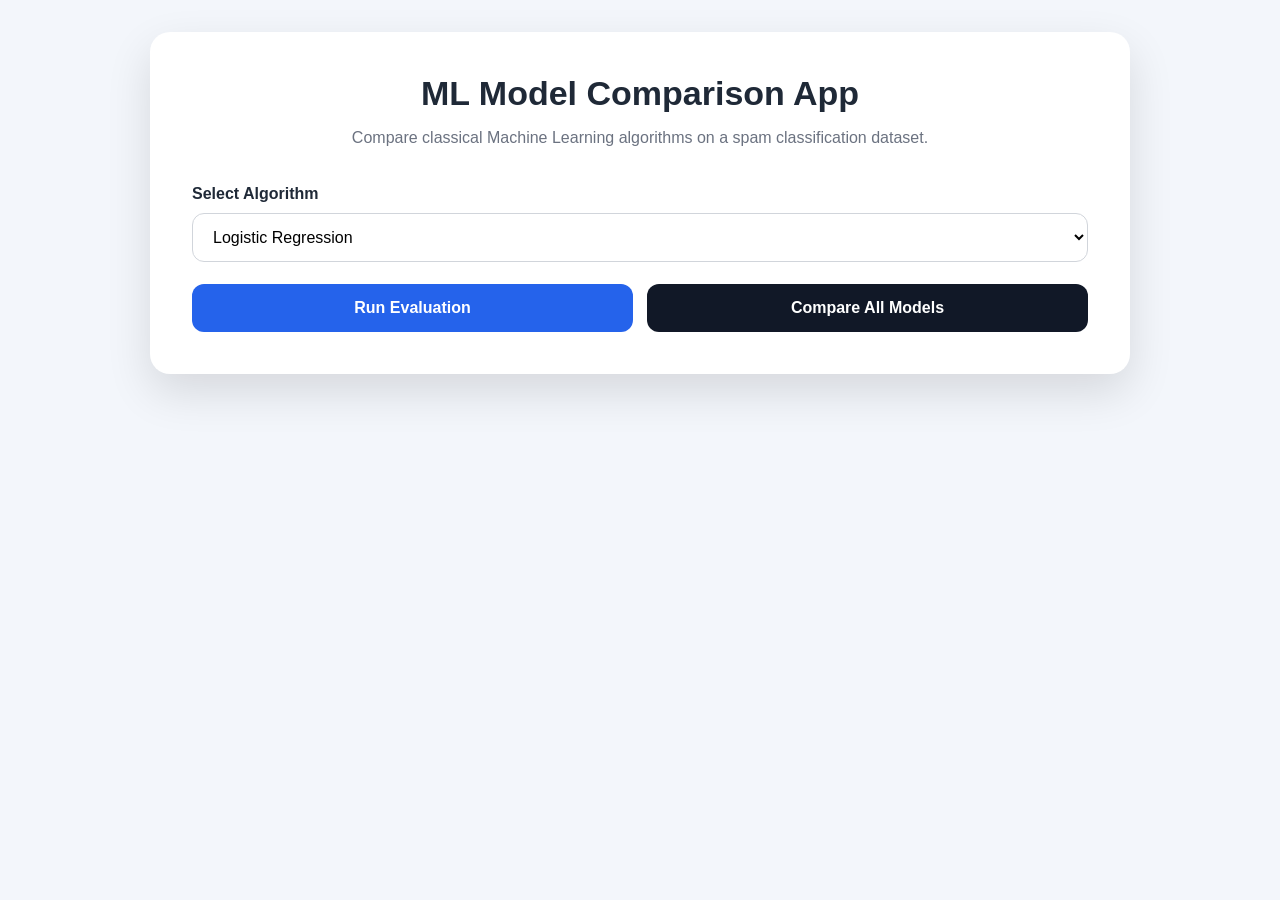
==== frontend/index.html @ 26bec8a7 "Add backend API tests" ====
<!DOCTYPE html>
<html lang="en">
<head>
    <meta charset="UTF-8">
    <meta name="viewport" content="width=device-width, initial-scale=1.0">
    <title>ML Model Comparison App</title>
    <link rel="stylesheet" href="style.css">
</head>
<body>
    <main class="container">
        <section class="card">
            <h1>ML Model Comparison App</h1>
            <p class="subtitle">
                Compare classical Machine Learning algorithms on a spam classification dataset.
            </p>

            <div class="form-group">
                <label for="modelSelect">Select Algorithm</label>
                <select id="modelSelect">
                    <option value="logistic_regression">Logistic Regression</option>
                    <option value="knn">K-Nearest Neighbors</option>
                    <option value="decision_tree">Decision Tree</option>
                    <option value="random_forest">Random Forest</option>
                    <option value="linear_svm">Linear SVM</option>
                    <option value="naive_bayes">Naive Bayes</option>
                </select>
            </div>

            <div class="button-group">
                <button id="evaluateButton">Run Evaluation</button>
                <button id="compareButton" class="secondary">Compare All Models</button>
            </div>

            <div id="loading" class="loading hidden">Training and evaluating model...</div>
            <div id="error" class="error hidden"></div>

            <section id="singleResult" class="result-card hidden">
                <h2>Model Result</h2>
                <p><strong>Model:</strong> <span id="modelName"></span></p>

                <div class="metrics-grid">
                    <div class="metric">
                        <span>Accuracy</span>
                        <strong id="accuracy"></strong>
                    </div>
                    <div class="metric">
                        <span>Precision</span>
                        <strong id="precision"></strong>
                    </div>
                    <div class="metric">
                        <span>Recall</span>
                        <strong id="recall"></strong>
                    </div>
                    <div class="metric">
                        <span>F1 Score</span>
                        <strong id="f1Score"></strong>
                    </div>
                </div>

                <h3>Confusion Matrix</h3>
                <table class="matrix-table">
                    <tr>
                        <th></th>
                        <th>Predicted Ham</th>
                        <th>Predicted Spam</th>
                    </tr>
                    <tr>
                        <th>Actual Ham</th>
                        <td id="cm00"></td>
                        <td id="cm01"></td>
                    </tr>
                    <tr>
                        <th>Actual Spam</th>
                        <td id="cm10"></td>
                        <td id="cm11"></td>
                    </tr>
                </table>
            </section>

            <section id="comparisonResult" class="result-card hidden">
                <h2>Model Comparison</h2>
                <table class="comparison-table">
                    <thead>
                        <tr>
                            <th>Model</th>
                            <th>Accuracy</th>
                            <th>Precision</th>
                            <th>Recall</th>
                            <th>F1</th>
                        </tr>
                    </thead>
                    <tbody id="comparisonTableBody"></tbody>
                </table>
            </section>
        </section>
    </main>

    <script src="app.js"></script>
</body>
</html>
---- frontend/style.css ----
* {
    box-sizing: border-box;
}

body {
    margin: 0;
    font-family: Arial, sans-serif;
    background: #f3f6fb;
    color: #1f2937;
}

.container {
    min-height: 100vh;
    padding: 32px;
    display: flex;
    justify-content: center;
    align-items: flex-start;
}

.card {
    width: 100%;
    max-width: 980px;
    background: #ffffff;
    padding: 42px;
    border-radius: 20px;
    box-shadow: 0 18px 45px rgba(0, 0, 0, 0.12);
}

h1 {
    margin: 0 0 12px;
    font-size: 34px;
    text-align: center;
}

.subtitle {
    margin: 0 0 34px;
    color: #6b7280;
    text-align: center;
    line-height: 1.6;
}

.form-group {
    margin-bottom: 22px;
}

label {
    display: block;
    margin-bottom: 10px;
    font-weight: 700;
}

select {
    width: 100%;
    padding: 14px 16px;
    border: 1px solid #d1d5db;
    border-radius: 12px;
    font-size: 16px;
    background: white;
}

select:focus {
    outline: none;
    border-color: #2563eb;
    box-shadow: 0 0 0 4px rgba(37, 99, 235, 0.15);
}

.button-group {
    display: grid;
    grid-template-columns: 1fr 1fr;
    gap: 14px;
}

button {
    width: 100%;
    padding: 15px;
    border: none;
    border-radius: 12px;
    background: #2563eb;
    color: white;
    font-size: 16px;
    font-weight: 800;
    cursor: pointer;
}

button:hover {
    background: #1d4ed8;
}

button.secondary {
    background: #111827;
}

button.secondary:hover {
    background: #374151;
}

.loading {
    margin-top: 24px;
    padding: 16px;
    border-radius: 12px;
    background: #eff6ff;
    color: #1d4ed8;
    font-weight: 800;
    text-align: center;
}

.error {
    margin-top: 24px;
    padding: 16px;
    border-radius: 12px;
    background: #fef2f2;
    color: #991b1b;
    font-weight: 800;
    text-align: center;
}

.result-card {
    margin-top: 28px;
    padding: 24px;
    border: 1px solid #e5e7eb;
    border-radius: 16px;
    background: #f9fafb;
}

.result-card h2 {
    margin-top: 0;
}

.metrics-grid {
    display: grid;
    grid-template-columns: repeat(4, 1fr);
    gap: 14px;
    margin: 20px 0;
}

.metric {
    background: white;
    padding: 16px;
    border-radius: 14px;
    text-align: center;
    border: 1px solid #e5e7eb;
}

.metric span {
    display: block;
    margin-bottom: 8px;
    color: #6b7280;
    font-size: 14px;
}

.metric strong {
    font-size: 22px;
}

.matrix-table,
.comparison-table {
    width: 100%;
    border-collapse: collapse;
    background: white;
    margin-top: 14px;
}

.matrix-table th,
.matrix-table td,
.comparison-table th,
.comparison-table td {
    padding: 12px;
    border: 1px solid #e5e7eb;
    text-align: center;
}

.matrix-table th,
.comparison-table th {
    background: #f3f4f6;
}

.hidden {
    display: none;
}

@media (max-width: 760px) {
    .card {
        padding: 28px;
    }

    .button-group {
        grid-template-columns: 1fr;
    }

    .metrics-grid {
        grid-template-columns: 1fr 1fr;
    }
}
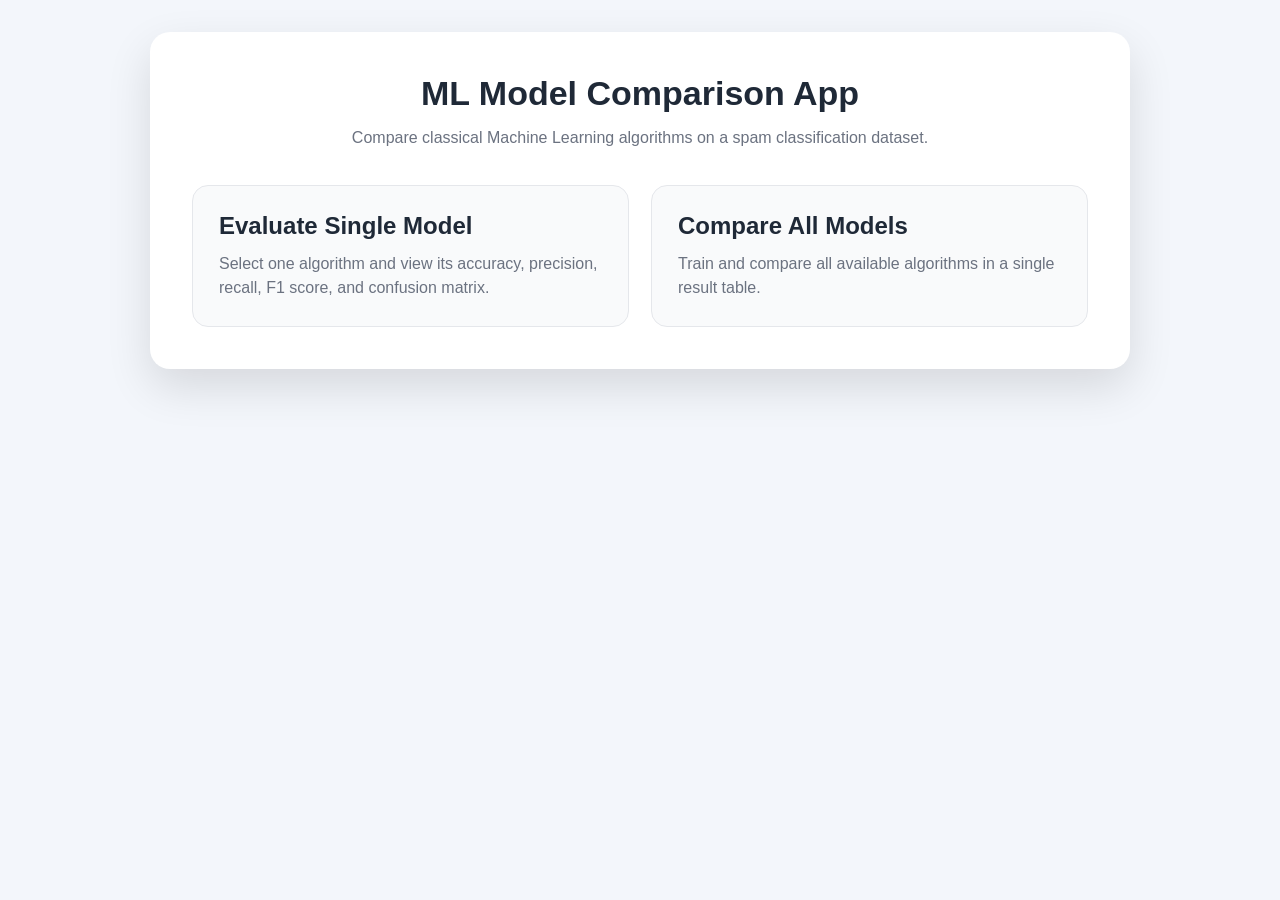
==== commit 3da283ca: "Add frontend pages and update README" ====
--- a/frontend/index.html
+++ b/frontend/index.html
@@ -8,93 +8,24 @@
 </head>
 <body>
     <main class="container">
-        <section class="card">
+        <section class="card home-card">
             <h1>ML Model Comparison App</h1>
             <p class="subtitle">
                 Compare classical Machine Learning algorithms on a spam classification dataset.
             </p>
 
-            <div class="form-group">
-                <label for="modelSelect">Select Algorithm</label>
-                <select id="modelSelect">
-                    <option value="logistic_regression">Logistic Regression</option>
-                    <option value="knn">K-Nearest Neighbors</option>
-                    <option value="decision_tree">Decision Tree</option>
-                    <option value="random_forest">Random Forest</option>
-                    <option value="linear_svm">Linear SVM</option>
-                    <option value="naive_bayes">Naive Bayes</option>
-                </select>
+            <div class="nav-grid">
+                <a href="evaluate.html" class="nav-card">
+                    <h2>Evaluate Single Model</h2>
+                    <p>Select one algorithm and view its accuracy, precision, recall, F1 score, and confusion matrix.</p>
+                </a>
+
+                <a href="compare.html" class="nav-card">
+                    <h2>Compare All Models</h2>
+                    <p>Train and compare all available algorithms in a single result table.</p>
+                </a>
             </div>
-
-            <div class="button-group">
-                <button id="evaluateButton">Run Evaluation</button>
-                <button id="compareButton" class="secondary">Compare All Models</button>
-            </div>
-
-            <div id="loading" class="loading hidden">Training and evaluating model...</div>
-            <div id="error" class="error hidden"></div>
-
-            <section id="singleResult" class="result-card hidden">
-                <h2>Model Result</h2>
-                <p><strong>Model:</strong> <span id="modelName"></span></p>
-
-                <div class="metrics-grid">
-                    <div class="metric">
-                        <span>Accuracy</span>
-                        <strong id="accuracy"></strong>
-                    </div>
-                    <div class="metric">
-                        <span>Precision</span>
-                        <strong id="precision"></strong>
-                    </div>
-                    <div class="metric">
-                        <span>Recall</span>
-                        <strong id="recall"></strong>
-                    </div>
-                    <div class="metric">
-                        <span>F1 Score</span>
-                        <strong id="f1Score"></strong>
-                    </div>
-                </div>
-
-                <h3>Confusion Matrix</h3>
-                <table class="matrix-table">
-                    <tr>
-                        <th></th>
-                        <th>Predicted Ham</th>
-                        <th>Predicted Spam</th>
-                    </tr>
-                    <tr>
-                        <th>Actual Ham</th>
-                        <td id="cm00"></td>
-                        <td id="cm01"></td>
-                    </tr>
-                    <tr>
-                        <th>Actual Spam</th>
-                        <td id="cm10"></td>
-                        <td id="cm11"></td>
-                    </tr>
-                </table>
-            </section>
-
-            <section id="comparisonResult" class="result-card hidden">
-                <h2>Model Comparison</h2>
-                <table class="comparison-table">
-                    <thead>
-                        <tr>
-                            <th>Model</th>
-                            <th>Accuracy</th>
-                            <th>Precision</th>
-                            <th>Recall</th>
-                            <th>F1</th>
-                        </tr>
-                    </thead>
-                    <tbody id="comparisonTableBody"></tbody>
-                </table>
-            </section>
         </section>
     </main>
-
-    <script src="app.js"></script>
 </body>
 </html>
--- a/frontend/style.css
+++ b/frontend/style.css
@@ -190,4 +190,60 @@
     .metrics-grid {
         grid-template-columns: 1fr 1fr;
     }
+}
+
+.home-card {
+    max-width: 980px;
+}
+
+.nav-grid {
+    display: grid;
+    grid-template-columns: 1fr 1fr;
+    gap: 22px;
+    margin-top: 32px;
+}
+
+.nav-card {
+    display: block;
+    padding: 26px;
+    border-radius: 16px;
+    border: 1px solid #e5e7eb;
+    background: #f9fafb;
+    color: #1f2937;
+    text-decoration: none;
+    transition: 0.2s ease;
+}
+
+.nav-card:hover {
+    transform: translateY(-3px);
+    box-shadow: 0 14px 30px rgba(0, 0, 0, 0.10);
+}
+
+.nav-card h2 {
+    margin-top: 0;
+    margin-bottom: 12px;
+}
+
+.nav-card p {
+    margin: 0;
+    color: #6b7280;
+    line-height: 1.5;
+}
+
+.back-link {
+    display: inline-block;
+    margin-bottom: 22px;
+    color: #2563eb;
+    text-decoration: none;
+    font-weight: 700;
+}
+
+.back-link:hover {
+    text-decoration: underline;
+}
+
+@media (max-width: 760px) {
+    .nav-grid {
+        grid-template-columns: 1fr;
+    }
 }
